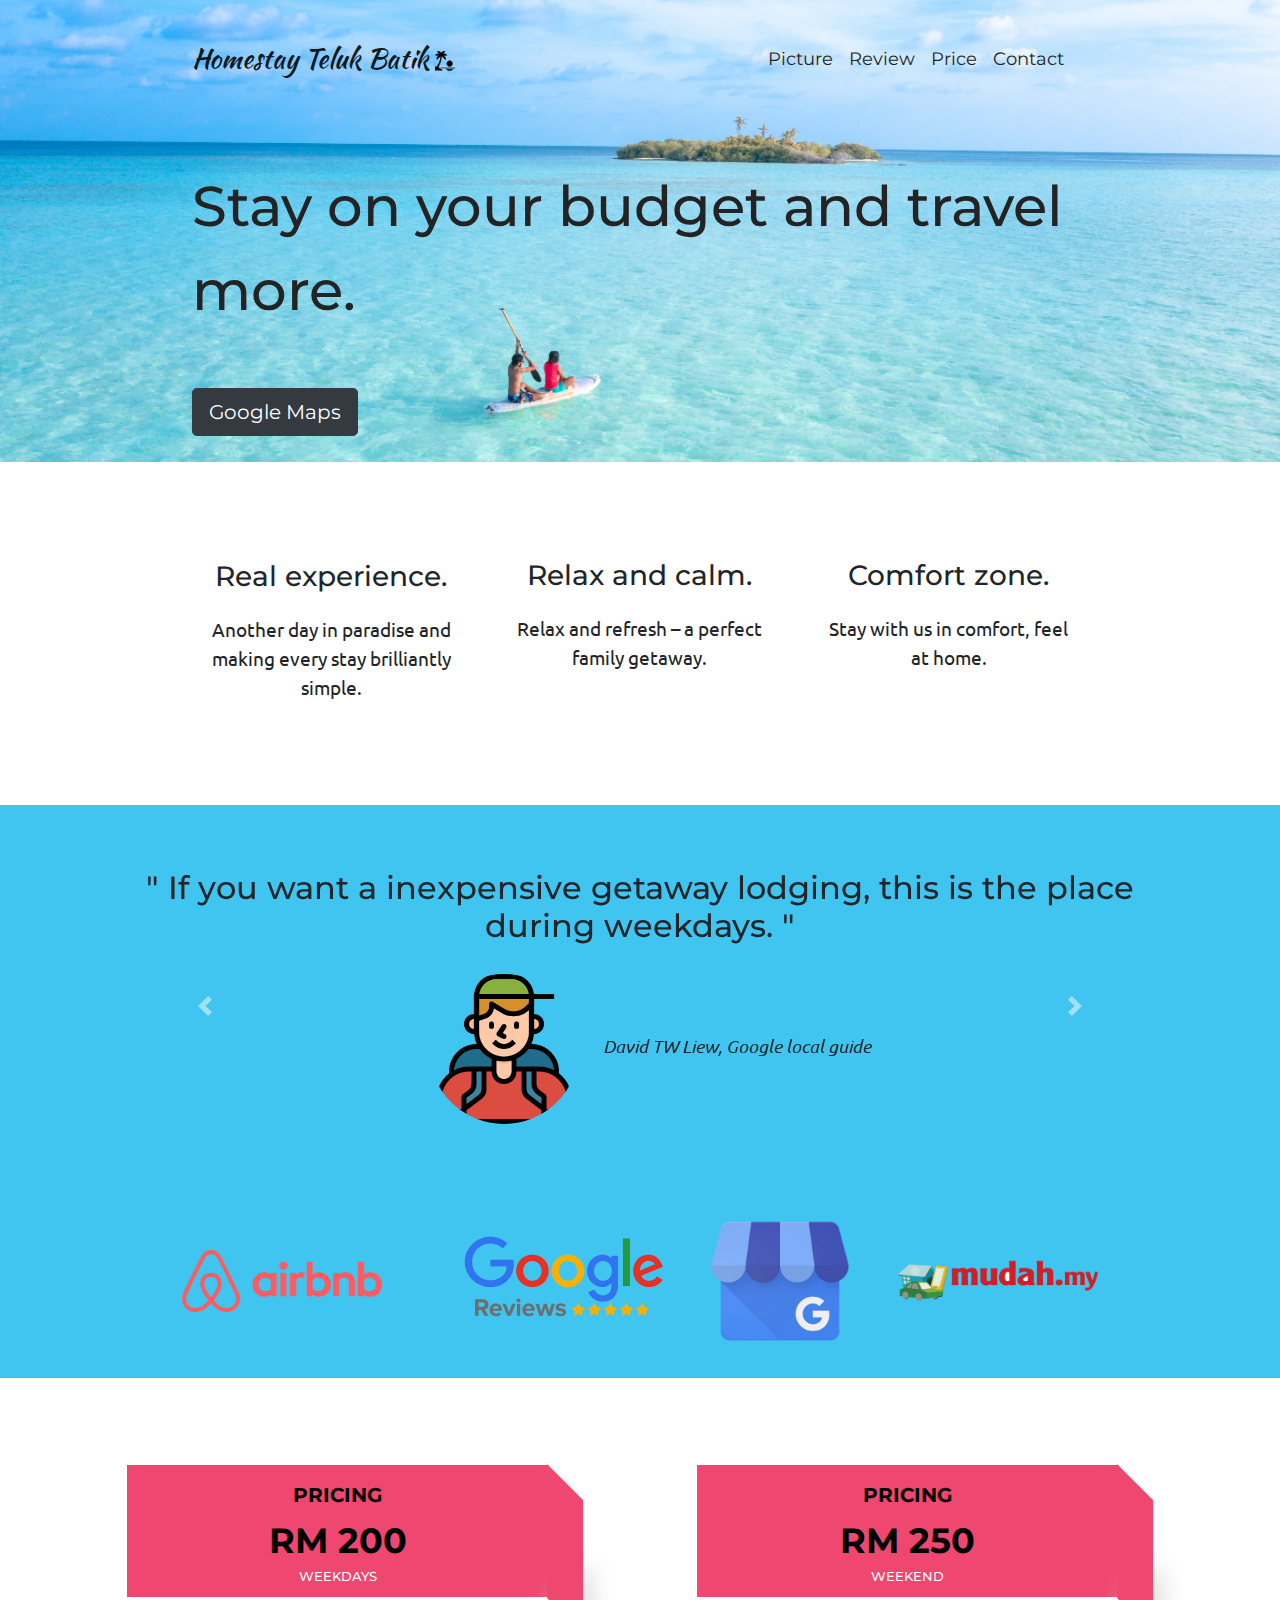
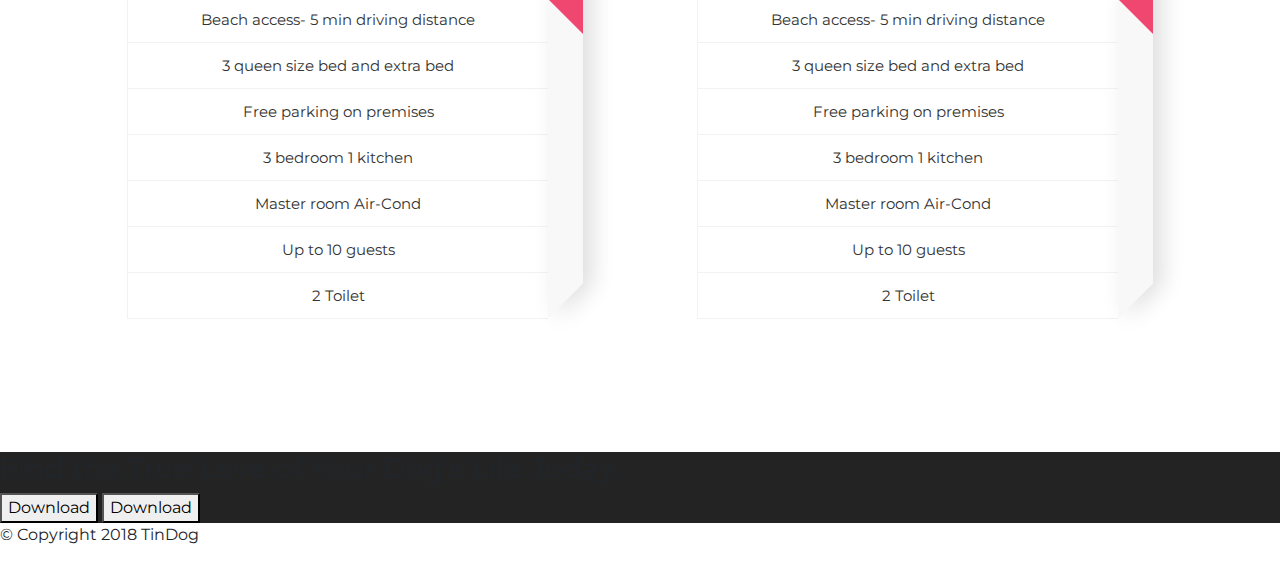
==== Homestay Teluk Batik - Bootstrap/index.html @ c28b7b5d "Update Homestay Teluk Batik" ====
<!DOCTYPE html>
<html>

<head>
  <title>Homestay Teluk Batik</title>
  <!--Bootstrap -->
  <link rel="stylesheet" href="https://stackpath.bootstrapcdn.com/bootstrap/4.3.1/css/bootstrap.min.css" integrity="sha384-ggOyR0iXCbMQv3Xipma34MD+dH/1fQ784/j6cY/iJTQUOhcWr7x9JvoRxT2MZw1T" crossorigin="anonymous">
  <link rel="preconnect" href="https://fonts.gstatic.com">
  <!-- Google font -->
  <link href="https://fonts.googleapis.com/css2?family=Montserrat:wght@800&family=Ubuntu&family=Oswald:wght@300&family=Kaushan+Script&display=swap" rel="stylesheet">
  <link rel="stylesheet" href="https://pro.fontawesome.com/releases/v5.10.0/css/all.css" integrity="sha384-AYmEC3Yw5cVb3ZcuHtOA93w35dYTsvhLPVnYs9eStHfGJvOvKxVfELGroGkvsg+p" crossorigin="anonymous"/>
  <!--JavaScript-->
  <script src="https://code.jquery.com/jquery-3.3.1.slim.min.js" integrity="sha384-q8i/X+965DzO0rT7abK41JStQIAqVgRVzpbzo5smXKp4YfRvH+8abtTE1Pi6jizo" crossorigin="anonymous"></script>
  <script src="https://cdnjs.cloudflare.com/ajax/libs/popper.js/1.14.7/umd/popper.min.js" integrity="sha384-UO2eT0CpHqdSJQ6hJty5KVphtPhzWj9WO1clHTMGa3JDZwrnQq4sF86dIHNDz0W1" crossorigin="anonymous"></script>
  <script src="https://stackpath.bootstrapcdn.com/bootstrap/4.3.1/js/bootstrap.min.js" integrity="sha384-JjSmVgyd0p3pXB1rRibZUAYoIIy6OrQ6VrjIEaFf/nJGzIxFDsf4x0xIM+B07jRM" crossorigin="anonymous"></script>
  <!--CSS File -->
  <link rel="stylesheet" href="css/styles.css">

</head>

<body>

  <section  id="title">
    <div class="container-fluid">
   
    <!-- Nav Bar -->
    <nav class="navbar navbar-expand-lg navbar-light nav-setting">
      <a class="navbar-brand" href="">Homestay Teluk Batik  <img src="images/sunset.png" alt="Homestay" style="width: 20px;"> </a>
      <button class="navbar-toggler" type="button" data-toggle="collapse" data-target="#navbarSupportedContent" aria-controls="navbarSupportedContent" aria-expanded="false" aria-label="Toggle navigation">
        <span class="navbar-toggler-icon"></span>
      </button>
        <div class="collapse navbar-collapse" id="navbarSupportedContent" style="color: #232323;"> 
        <ul class="navbar-nav ml-auto">
            <li class="nav-item">
                <a class="nav-link" href="https://www.google.com/">Picture</a>
            </li>
            <li class="nav-item">
              <a class="nav-link" href="#testimonials">Review</a>
          </li>
            <li class="nav-item">
                <a class="nav-link" href="#pricing">Price</a>
            </li>
            <li class="nav-item">
                <a class="nav-link" href="https://www.google.com/">Contact</a>
            </li>
        </ul>
      </div>
    </nav>


    <br>
    <br>
    <br>

    <!-- Title -->
    <div class="row">

    <div class="col-lg-12">
      <h1 id="heading">Stay on your budget and travel more. </h1>
      <br>
      <br>
      <button type="button" class="btn btn-dark btn-lg" data-toggle="modal" data-target="#modalRegular"><i class="fas fa-map-marker-alt"></i> Google Maps</button>
  
    </div>
    <!-- cancle tak jadi -->
    <!--<div class="col-lg-6"><img src="images/Homestay.jpg" alt="Homestay" style="width: 600px;"></div> -->
    </div>
    </div>
  </section>



  <!--Modal: Google Maps-->

  <div class="modal fade" id="modalRegular" tabindex="-1" role="dialog" aria-labelledby="myModalLabel"
  aria-hidden="true">
  <div class="modal-dialog modal-lg" role="document">
    <!--Content-->
    <div class="modal-content">
      <!--Body-->
      <div class="modal-body mb-0 p-0">
        <!--Google map-->
        <div id="map-container-google-16" class="z-depth-1-half map-container-9 map-responsive" style="height: 450px">
          <iframe src="https://www.google.com/maps/embed?pb=!1m18!1m12!1m3!1d15916.408157040882!2d100.61488026982215!3d4.20030060114169!2m3!1f0!2f0!3f0!3m2!1i1024!2i768!4f13.1!3m3!1m2!1s0x3034d32d24cb0901%3A0xeaca96732c4cfc41!2sHomestay%20Teluk%20Batik!5e0!3m2!1sen!2smy!4v1624212031745!5m2!1sen!2smy" width="600" height="450" frameborder="0" style="border:0" allowfullscreen></iframe>
        </div>

      </div>
      <!--Footer Google Maps-->
      <div class="modal-footer justify-content-center">
        <button type="button" class="btn btn-info btn-md">Save location <i class="fas fa-map-marker-alt ml-1"></i></button>
        <button type="button" class="btn btn-outline-info btn-md" data-dismiss="modal">Close <i class="fas fa-times ml-1"></i></button>
      </div>
    </div>
    <!--/.Content-->
  </div>
  </div>


  <!-- Features -->

  <section id="features">
    <br>
    <br>
    <div class="container-fluid ">

    <div class="row">
    <div class="col-lg-4">
    <i class="fas fa-home fa-7x icon"></i> 
    <br>
    <h3 style="text-align: center;">Real experience.</h3>
    <p class="features-mini-text">Another day in paradise and making every stay brilliantly simple.</p>
    </div>

    <div class="col-lg-4">
    <i class="fas fa-umbrella-beach fa-7x icon"></i>
    <h3 style="text-align: center; margin-top: 23px;">Relax and calm.</h3>
    <p class="features-mini-text">Relax and refresh – a perfect family getaway.</p>
    </div>

    <div class="col-lg-4">
    <i class="fas fa-bed fa-7x icon"></i>
    <h3 style="text-align: center; margin-top: 23px;">Comfort zone.</h3>
    <p class="features-mini-text">Stay with us in comfort, feel at home.</p>
    </div>
    </div>

    </div>
    <br>
    <br>
  </section>


  <!-- Testimonials -->

  <section id="testimonials">

      <div id="carousel-testimoni" class="carousel slide" data-ride="carousel"  data-interval="3500" data-pause="hover">
        <div class="carousel-inner">
          <div class="carousel-item active">
            <h2>" If you want a inexpensive getaway lodging, this is the place during weekdays. "</h2>
            <img class="testimonial-image" src="images/Reviewer1.png" alt="Reviewer1">
            <em class="em-testimoni">David TW Liew, Google local guide</em>
          </div>
          <div class="carousel-item">
            <h2 class="testimonial-text">" Nice terrace house, near mamak restaurant if you need something to eat and 7-Eleven also nearby. "</h2>
            <img class="testimonial-image" src="images/Reviewer2.png" alt="Reviewer2">
            <em class="em-testimoni">Zolkiply Ibrahim, Google local guide</em> 
          </div>
          <div class="carousel-item " style="margin-bottom: 38.5px;">
            <h2 class="testimonial-text">" Very comfortable and nice homestay. Very recommended. "</h2>
            <img class="testimonial-image" src="images/Reviewer3.png" alt="Reviewer3">
            <em class="em-testimoni">Hydrogen Uranium, Google local guide</em>
          </div>
        </div>
        <a class="carousel-control-prev" href="#carousel-testimoni" role="button" data-slide="prev">
          <span class="carousel-control-prev-icon" aria-hidden="true"></span>
          <span class="sr-only">Previous</span>
        </a>
        <a class="carousel-control-next" href="#carousel-testimoni" role="button" data-slide="next">
          <span class="carousel-control-next-icon" aria-hidden="true"></span>
          <span class="sr-only">Next</span>
        </a>
      </div>


  </section>


  <!-- Press -->

  <section id="press">
    <img class="press-image" src="images/airBnB.png" alt="air-bnb">
    <img class="press-image" src="images/google review.png" alt="google-review">
    <img src="images/google business.png" alt="google-bussines" style="width: 150px;">
    <img class="press-image" src="images/mudah.png" alt="mudah.com">
    <br>
    <br>
  </section>


  <!-- Pricing -->

  <section id="pricing" style="text-align: center;">

    <div class="container">
      <div class="row">
          <div class="col-lg-6 pricing-posi">
              <div class="pricingTable">
                  <div class="pricing_heading">
                      <h3 class="title">Pricing</h3>
                      <span class="value">
                          RM 200
                          <span class="month">weekdays</span>
                      </span>
                  </div>
                  <div class="content">
                      <ul>

                        <li>Beach access- 5 min driving distance</li>
                        <li>3 queen size bed and extra bed</li>
                        <li>Free parking on premises</li>
                        <li>3 bedroom 1 kitchen</li>
                        <li>Master room Air-Cond</li>
                        <li>Up to 10 guests</li>
                        <li>2 Toilet</li>
                      </ul>
                  </div>
              </div>
          </div>
  
          <div class="col-lg-6 pricing-posi">
              <div class="pricingTable">
                  <div class="pricing_heading">
                      <h3 class="title">Pricing</h3>
                      <span class="value">
                          RM 250
                          <span class="month">Weekend</span>
                      </span>
                  </div>
                  <div class="content">
                      <ul>
                        <li>Beach access- 5 min driving distance</li>
                        <li>3 queen size bed and extra bed</li>
                        <li>Free parking on premises</li>
                        <li>3 bedroom 1 kitchen</li>
                        <li>Master room Air-Cond</li>
                        <li>Up to 10 guests</li>
                        <li>2 Toilet</li>
                      </ul>
                  </div>
              </div>
          </div>
      </div>
  </div>

</section>

  <!-- Gallery -->
    <section id="gallery">
    <div class="container-fluid">
  <div class="row">
    <div class="col-lg-4 col-md-12 mb-4 mb-lg-0">
      <img src="https://mdbootstrap.com/img/Photos/Horizontal/Nature/4-col/img%20(73).jpg" class="w-100 shadow-1-strong rounded mb-4" alt=""/>

      <img src="https://mdbootstrap.com/img/Photos/Vertical/mountain1.jpg" class="w-100 shadow-1-strong rounded mb-4" alt=""/></div>

    <div class="col-lg-4 mb-4 mb-lg-0">
      <img src="https://mdbootstrap.com/img/Photos/Vertical/mountain2.jpg" class="w-100 shadow-1-strong rounded mb-4" alt=""/>

      <img src="https://mdbootstrap.com/img/Photos/Horizontal/Nature/4-col/img%20(73).jpg" class="w-100 shadow-1-strong rounded mb-4"alt=""/>
    </div>

    <div class="col-lg-4 mb-4 mb-lg-0">
      <img src="https://mdbootstrap.com/img/Photos/Horizontal/Nature/4-col/img%20(18).jpg" class="w-100 shadow-1-strong rounded mb-4"alt=""/>

      <img src="https://mdbootstrap.com/img/Photos/Vertical/mountain3.jpg" class="w-100 shadow-1-strong rounded mb-4"alt=""/>
    </div>
  </div>

    </div>
  </section>

  <!-- Call to Action -->

  <section id="cta" style="background-color: #232323;">

    <h3>Find the True Love of Your Dog's Life Today.</h3>
    <button type="button">Download</button>
    <button type="button">Download</button>

  </section>


  <!-- Footer -->

  <footer id="footer">

    <p>© Copyright 2018 TinDog</p>

  </footer>

</body>

</html>
---- Homestay Teluk Batik - Bootstrap/css/styles.css ----
#title{
    /*background-color:#232323 ;*/
    background-image: url('../images/beach4.jpg');
   
    /* Full height */
    height: 100%;

    /* Center and scale the image nicely */
     background-position: center;
     background-repeat: no-repeat;
     background-size: cover;
}

html {
  scroll-behavior:smooth;
}

body{
    font-family: 'Montserrat', sans-serif;
}

#heading{
    color: #232323;
    font-family: 'Montserrat', sans-serif;
    font-size: 3.5rem;
    line-height: 1.5;
}
.container-fluid{
    padding: 2% 15%;
}

.map-responsive{
    overflow:hidden;
    padding-bottom:56.25%;
    position:relative;
    height:0;
}

.map-responsive iframe{
    left:0;
    top:0;
    height:100%;
    width:100%;
    position:absolute;
}

.navbar-brand{
    font-family: 'Kaushan Script', cursive;
    font-size: 1.7rem;
}

.nav-link {
    color: #232323 !important;
    font-size: 1.1rem !important;
}

.nav-link:hover{
    color: rgb(105, 104, 104) !important;
}

.nav-setting{
    padding-left: 0%;
}

.icon {
 color: #51b2d3;
 display: flex;
 justify-content: center;

}

.icon:hover{
    color: #2a3133;
}

.features-mini-text{
    text-align: center; 
    padding: 5%; 
    font-family: 'Ubuntu';
    font-size: 1.2rem;
}

/* testimonial*/

#testimonials{
    padding: 5% 10%;
    text-align: center;
    background-color: #3FC5F0;

}

.testimonial-image{
    width: 150px;
    border-radius: 100%;
    margin: 20px;
}

#press{
    text-align: center;
    background-color: #3FC5F0;
}
.press-image{
    width: 200px;
    margin: 0.5% 3%;
}

.em-testimoni{
    font-family: 'Ubuntu', cursive;
    font-size: 1.1rem;
}

/*Pricing */
.header {
    background:#00C9FF;
  }
  .bi {
    color:#00C9FF;
  }

  .price {
    color:#232323;
    font-size: 90px;
    font-weight: 300;
    padding-top:-80% !important;
  }

  /* The flip card container - set the width and height to whatever you want. We have added the border property to demonstrate that the flip itself goes out of the box on hover (remove perspective if you don't want the 3D effect */
  .flip-card {
    background-color: transparent;
    width: 100%;
    height: 100%;
    border: 1px solid #000000;
    perspective: 1000px; /* Remove this if you don't want the 3D effect */
  }

  /* This container is needed to position the front and back side */
  .flip-card-inner {
    position: relative;
    width: 100%;
    height: 100%;
    text-align: center;
    transition: transform 0.8s;
    transform-style: preserve-3d;
  }

  /* Do an horizontal flip when you move the mouse over the flip box container */
  .flip-card:hover .flip-card-inner {
    transform: rotateY(180deg);
  }

  /* Position the front and back side */
  .flip-card-front, .flip-card-back {
    position: absolute;
    width: 100%;
    height: 100%;
    -webkit-backface-visibility: hidden; /* Safari */
    backface-visibility: hidden;
  }

  /* Style the front side (fallback if image is missing) */
  .flip-card-front {
    background-color: #00C9FF;
    color: white;
    height: auto;
    padding:50px 0px;
  }

  /* Style the back side */
  .flip-card-back {
    background-color: white;
    color: black;
    transform: rotateY(180deg);
    padding:50px 0px;
  }

  .row-spec{
   width: auto;
   height: auto;
  }

/*Pricing Testing */

.pricingTable{
  margin-top:30px;
  text-align: center;
  position: relative;
}
.pricingTable .pricing_heading:after{
  content: "";
  width: 36px;
  height: 29.5%;
  background:#EF476F;
  position: absolute;
  top: -1px;
  right: 0;
  z-index: 2;
  transform: skewY(45deg) translateY(18px);
  transition: all 0.4s ease 0s;
}
.pricingTable .title{
  font-size: 20px;
  font-weight: 700;
  line-height: 30px;
  color: #000;
  text-transform: uppercase;
  background: #EF476F;
  padding: 15px 0 0;
  margin: 0 35px 0 0;
  transition: all 0.4s ease 0s;
}
.pricingTable .value{
  display: block;
  font-size: 35px;
  font-weight: 700;
  color: #000;
  background: #EF476F;
  padding: 5px 0 10px;
  margin: 0 35px 0 0;
  transition: all 0.4s ease 0s;
}
.pricingTable:hover .title,
.pricingTable:hover .value{
  color: #fff;
}
.pricingTable .month{
  display: block;
  font-size: 13px;
  font-weight: 500;
  color: #fff;
  text-transform: uppercase;
}
.pricingTable .content{
  border-left: 1px solid #f2f2f2;
  position: relative;
}
.pricingTable .content:after{
  content: "";
  width: 35px;
  height: 100%;
  background: #f8f8f8;
  box-shadow: 9px 9px 20px #ddd;
  position: absolute;
  top: 0;
  right: 0;
  z-index: 1;
  transform: skewY(-45deg) translateY(-18px);
  transition: all 0.4s ease 0s;
}
.pricingTable .content ul{
  padding: 0;
  margin: 0 35px 0 0;
  list-style: none;
  background: #fff;
}
.pricingTable .content ul li{
  display: block;
  font-size: 15px;
  color: #333;
  line-height: 23px;
  padding: 11px 0;
  border-bottom: 1px solid #f2f2f2;
}
.pricingTable .link{
  background: #fff;
  padding: 20px 0;
  margin-right: 35px;
  border-bottom: 1px solid #f2f2f2;
}
.pricingTable .link a{
  display: inline-block;
  padding: 9px 20px;
  font-weight: 700;
  color: #D54062;
  text-transform: uppercase;
  border: 1px solid #D54062;
  background: #fff;
  transition: all 0.4s ease 0s;
}
.pricingTable:hover .link a{
  color: #fff;
  background: #06D6A0;
  border: 1px solid #06D6A0;
}
.pricingTable:hover .pricing_heading:after,
.pricingTable:hover .title,
.pricingTable:hover .value{
  background:#06D6A0;
}
@media only screen and (max-width: 990px){
  .pricingTable{
      margin-bottom: 35px;
  }
}

.pricing-posi{
  padding:5%;
}
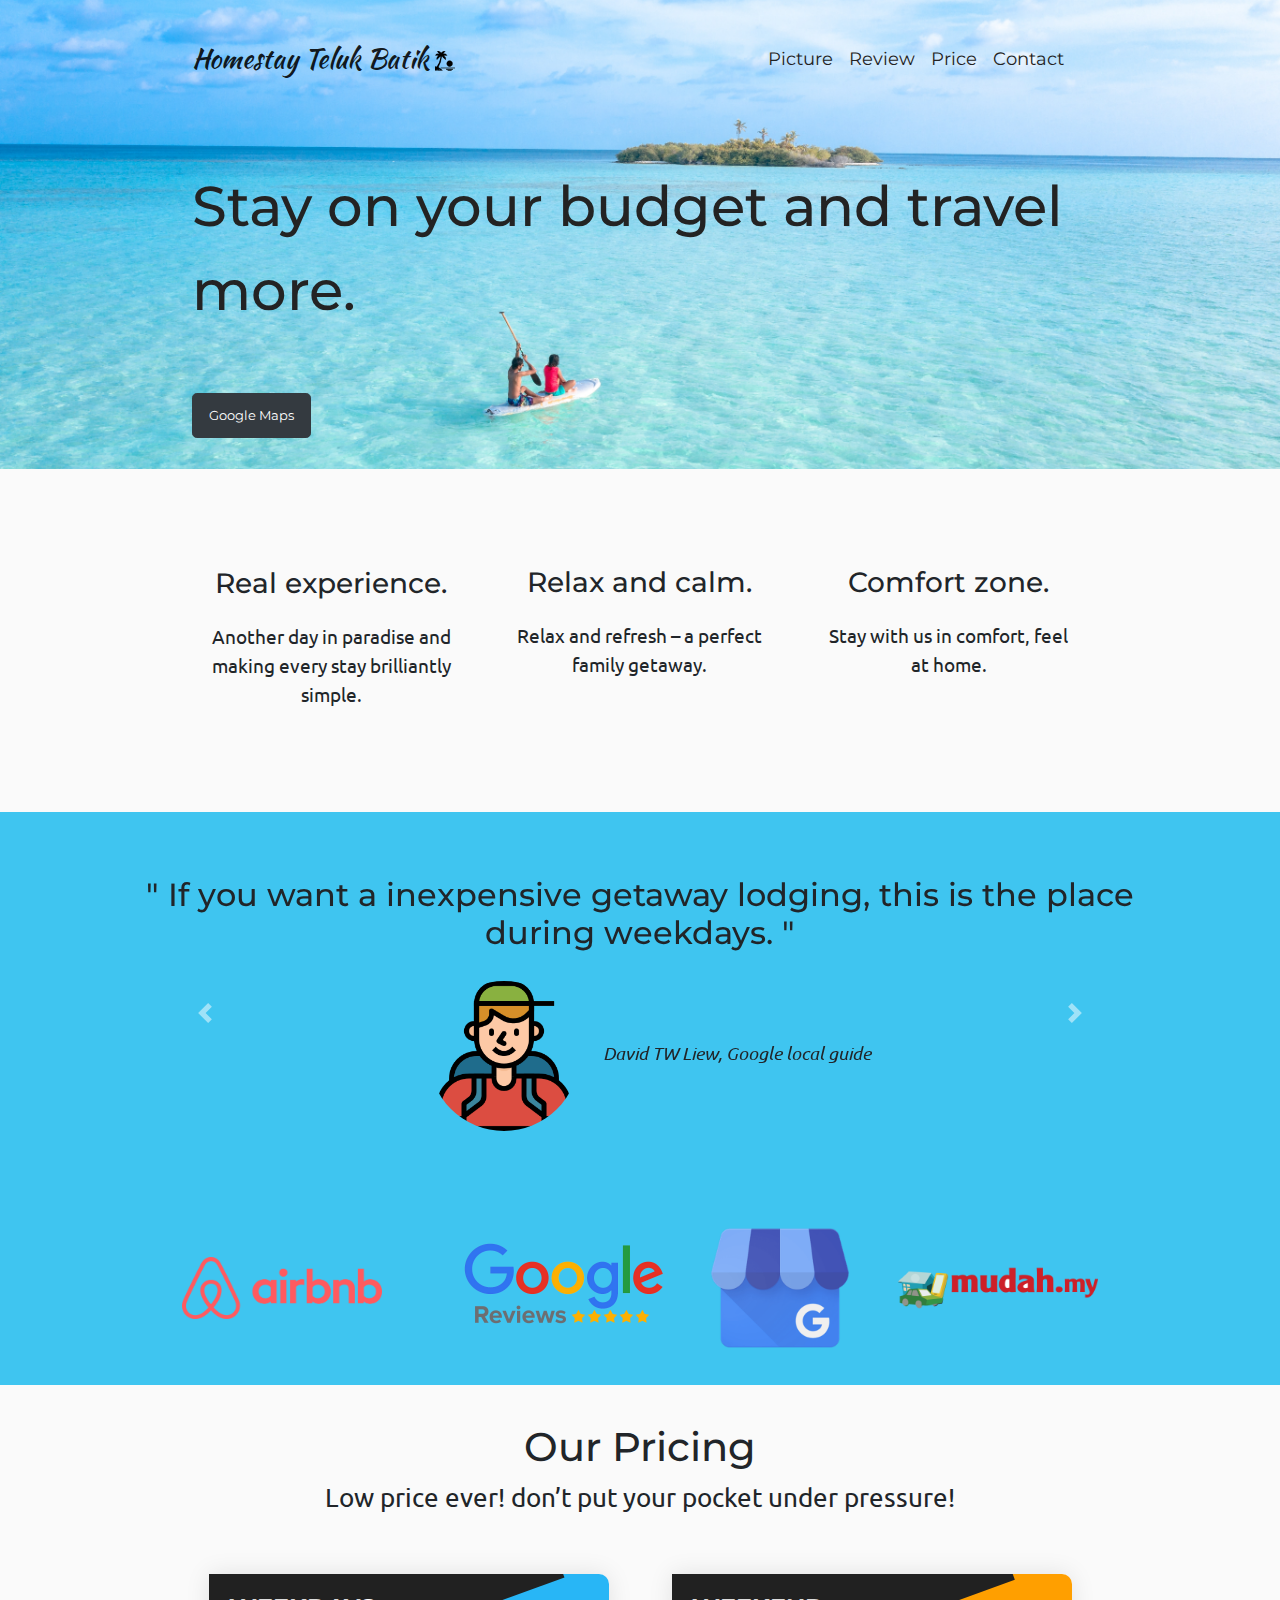
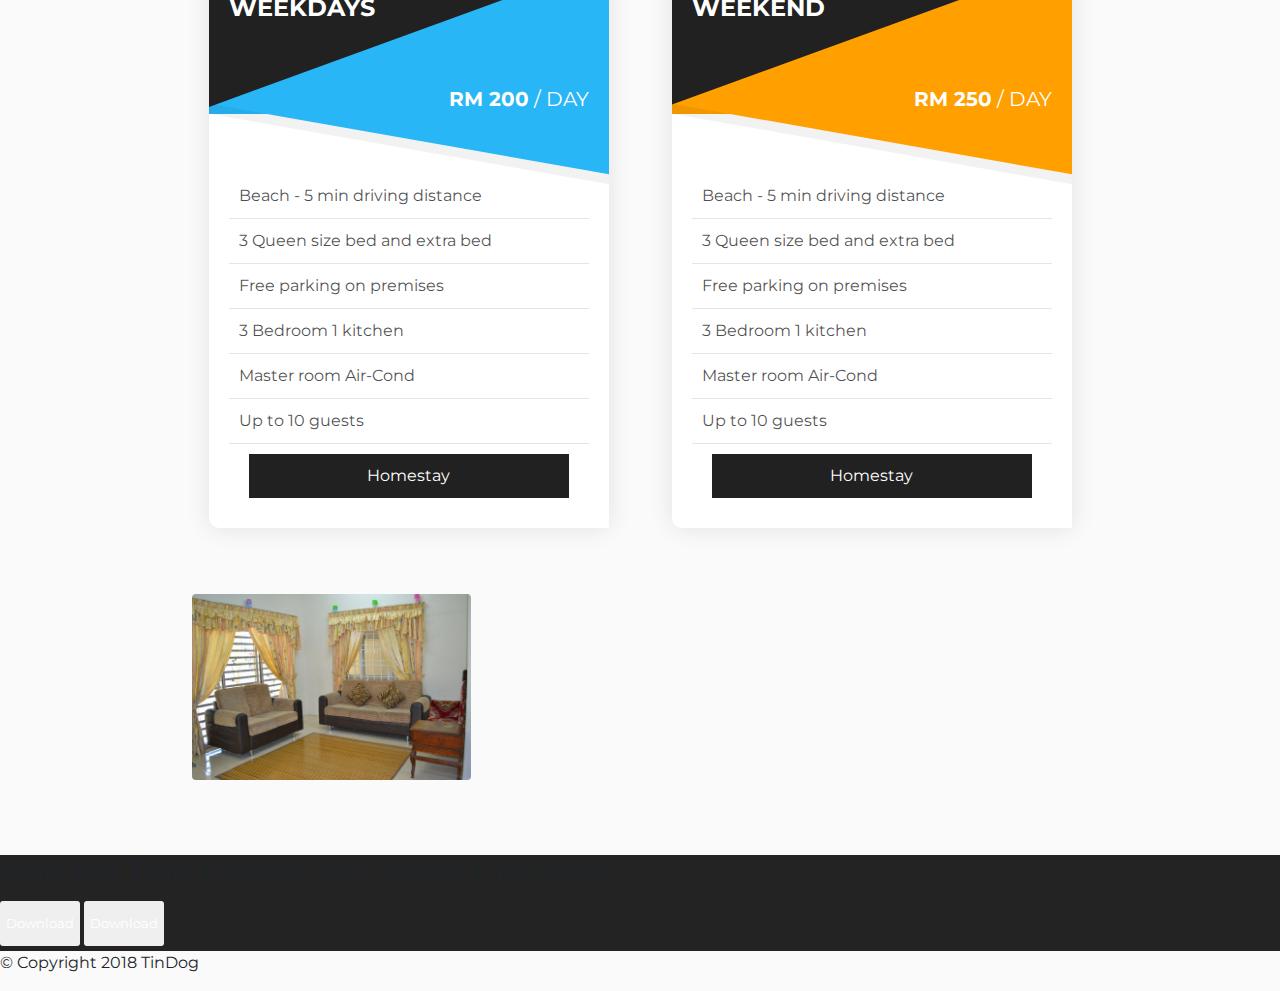
==== commit 42685125: "remove old pricing" ====
--- a/Homestay Teluk Batik - Bootstrap/index.html
+++ b/Homestay Teluk Batik - Bootstrap/index.html
@@ -180,57 +180,47 @@
 
   <!-- Pricing -->
 
-  <section id="pricing" style="text-align: center;">
-
-    <div class="container">
-      <div class="row">
-          <div class="col-lg-6 pricing-posi">
-              <div class="pricingTable">
-                  <div class="pricing_heading">
-                      <h3 class="title">Pricing</h3>
-                      <span class="value">
-                          RM 200
-                          <span class="month">weekdays</span>
-                      </span>
-                  </div>
-                  <div class="content">
-                      <ul>
-
-                        <li>Beach access- 5 min driving distance</li>
-                        <li>3 queen size bed and extra bed</li>
-                        <li>Free parking on premises</li>
-                        <li>3 bedroom 1 kitchen</li>
-                        <li>Master room Air-Cond</li>
-                        <li>Up to 10 guests</li>
-                        <li>2 Toilet</li>
-                      </ul>
-                  </div>
+
+<section id="pricingTesting">
+  <h1 style="margin-top: 3%; text-align: center;">Our Pricing</h1>
+   <p style="font-size: 1.6rem; text-align: center; font-family: 'Ubuntu';">Low price ever! don’t put your pocket under pressure!</p>
+  <div class="container-fluid">
+    <div class="row">
+      <div class="col-lg-6">
+          <div class="pricing-table-3 basic">
+              <div class="pricing-table-header">
+                  <h4><strong>WEEKDAYS</strong></h4>
               </div>
-          </div>
-  
-          <div class="col-lg-6 pricing-posi">
-              <div class="pricingTable">
-                  <div class="pricing_heading">
-                      <h3 class="title">Pricing</h3>
-                      <span class="value">
-                          RM 250
-                          <span class="month">Weekend</span>
-                      </span>
-                  </div>
-                  <div class="content">
-                      <ul>
-                        <li>Beach access- 5 min driving distance</li>
-                        <li>3 queen size bed and extra bed</li>
-                        <li>Free parking on premises</li>
-                        <li>3 bedroom 1 kitchen</li>
-                        <li>Master room Air-Cond</li>
-                        <li>Up to 10 guests</li>
-                        <li>2 Toilet</li>
-                      </ul>
-                  </div>
+              <div class="price"><strong>RM 200</strong> / DAY</div>
+              <div class="pricing-body">
+                  <ul class="pricing-table-ul">
+                    <li style="font-size: 1rem;"><i class="fas fa-umbrella-beach"></i>  Beach - 5 min driving distance</li>
+                    <li style="font-size: 1rem;"><i class="fas fa-bed"></i>  3 Queen size bed and extra bed</li>
+                    <li style="font-size: 1rem;"><i class="fas fa-parking"></i> Free parking on premises</li>
+                    <li style="font-size: 1rem;"><i class="fas fa-restroom"></i> 3 Bedroom 1 kitchen</li>
+                    <li style="font-size: 1rem;"><i class="fas fa-fan"></i> Master room Air-Cond</li>
+                    <li style="font-size: 1rem;"><i class="fas fa-user-friends"></i> Up to 10 guests</li>
+                  </ul><a href="#" class="view-more">Homestay</a></div>
+          </div>
+      </div>
+      <div class="col-lg-6">
+          <div class="pricing-table-3 premium">
+              <div class="pricing-table-header">
+                  <h4><strong>WEEKEND</strong></h4>
               </div>
-          </div>
-      </div>
+              <div class="price"><strong>RM 250</strong> / DAY</div>
+              <div class="pricing-body">
+                  <ul class="pricing-table-ul">
+                    <li style="font-size: 1rem;"><i class="fas fa-umbrella-beach"></i>  Beach - 5 min driving distance</li>
+                    <li style="font-size: 1rem;"><i class="fas fa-bed"></i>  3 Queen size bed and extra bed</li>
+                    <li style="font-size: 1rem;"><i class="fas fa-parking"></i> Free parking on premises</li>
+                    <li style="font-size: 1rem;"><i class="fas fa-restroom"></i> 3 Bedroom 1 kitchen</li>
+                    <li style="font-size: 1rem;"><i class="fas fa-fan"></i> Master room Air-Cond</li>
+                    <li style="font-size: 1rem;"><i class="fas fa-user-friends"></i> Up to 10 guests</li>
+                  </ul><a href="#" class="view-more">Homestay</a></div>
+          </div>
+      </div>
+
   </div>
 
 </section>
@@ -240,7 +230,7 @@
     <div class="container-fluid">
   <div class="row">
     <div class="col-lg-4 col-md-12 mb-4 mb-lg-0">
-      <img src="https://mdbootstrap.com/img/Photos/Horizontal/Nature/4-col/img%20(73).jpg" class="w-100 shadow-1-strong rounded mb-4" alt=""/>
+      <img src="images/Homestay Hall.jpg" class="w-100 shadow-1-strong rounded mb-4" alt=""/>
 
       <img src="https://mdbootstrap.com/img/Photos/Vertical/mountain1.jpg" class="w-100 shadow-1-strong rounded mb-4" alt=""/></div>
 
--- a/Homestay Teluk Batik - Bootstrap/css/styles.css
+++ b/Homestay Teluk Batik - Bootstrap/css/styles.css
@@ -16,6 +16,7 @@
 }
 
 body{
+    background-color:#FAFAFA;
     font-family: 'Montserrat', sans-serif;
 }
 
@@ -109,190 +110,208 @@
     font-size: 1.1rem;
 }
 
-/*Pricing */
-.header {
-    background:#00C9FF;
-  }
-  .bi {
-    color:#00C9FF;
-  }
-
-  .price {
-    color:#232323;
-    font-size: 90px;
-    font-weight: 300;
-    padding-top:-80% !important;
-  }
-
-  /* The flip card container - set the width and height to whatever you want. We have added the border property to demonstrate that the flip itself goes out of the box on hover (remove perspective if you don't want the 3D effect */
-  .flip-card {
-    background-color: transparent;
+ 
+/* Pricing testing */
+
+label{
+  font-weight:500;
+}
+.form-group{
+  margin-bottom:5px;
+}
+
+
+input,textarea,select,button{ 
+    margin: 5px 0px ;
+    font-size:13px !important; 
+    border-radius:0px;
+}
+input[type=text],input[type=password],textarea,input[type=email],select,textarea{ 
+    width: 100%; 
+    border:1px solid #DADADA; 
+    padding: 5px 10px;  
+    height:45px;  
+}
+input[type=submit],input[type=button],input[type=reset],button{
+    border:none; 
+    font-size: 11px;  
+  border-radius:3px;
+  height:45px;
+  color:#FFF;
+}
+
+.btn:hover,.btn:focus{  
+    cursor:pointer; 
+    color:#FFF;
+}
+input[type=radio]{
+    margin:0px;
+    padding:0px; 
+    height:auto;
+}
+.form-control{ 
+    box-shadow:none !important;  
+  border-radius:0px;
+}
+.form-control:focus{
+    border:1px solid #CCC;
+}
+.btn:focus{
+  box-shadow:none !important;
+}
+
+textarea{ 
     width: 100%;
-    height: 100%;
-    border: 1px solid #000000;
-    perspective: 1000px; /* Remove this if you don't want the 3D effect */
-  }
-
-  /* This container is needed to position the front and back side */
-  .flip-card-inner {
+}
+input[type=reset]{ 
+    margin-left: 10px;
+}
+textarea{
+  min-height:100px;
+}
+a{ 
+    color: inherit;
+}
+a:hover,a:focus{ 
+    text-decoration: none !important; 
+    color: inherit !important;
+}
+ul{
+    margin: 0px; 
+    padding: 0px; 
+    list-style: none;
+}
+.relative{ 
     position: relative;
-    width: 100%;
-    height: 100%;
-    text-align: center;
-    transition: transform 0.8s;
-    transform-style: preserve-3d;
-  }
-
-  /* Do an horizontal flip when you move the mouse over the flip box container */
-  .flip-card:hover .flip-card-inner {
-    transform: rotateY(180deg);
-  }
-
-  /* Position the front and back side */
-  .flip-card-front, .flip-card-back {
+}
+.absolute{ 
     position: absolute;
-    width: 100%;
-    height: 100%;
-    -webkit-backface-visibility: hidden; /* Safari */
-    backface-visibility: hidden;
-  }
-
-  /* Style the front side (fallback if image is missing) */
-  .flip-card-front {
-    background-color: #00C9FF;
-    color: white;
-    height: auto;
-    padding:50px 0px;
-  }
-
-  /* Style the back side */
-  .flip-card-back {
-    background-color: white;
-    color: black;
-    transform: rotateY(180deg);
-    padding:50px 0px;
-  }
-
-  .row-spec{
-   width: auto;
-   height: auto;
-  }
-
-/*Pricing Testing */
-
-.pricingTable{
-  margin-top:30px;
-  text-align: center;
-  position: relative;
-}
-.pricingTable .pricing_heading:after{
-  content: "";
-  width: 36px;
-  height: 29.5%;
-  background:#EF476F;
-  position: absolute;
-  top: -1px;
-  right: 0;
-  z-index: 2;
-  transform: skewY(45deg) translateY(18px);
-  transition: all 0.4s ease 0s;
-}
-.pricingTable .title{
-  font-size: 20px;
-  font-weight: 700;
-  line-height: 30px;
-  color: #000;
-  text-transform: uppercase;
-  background: #EF476F;
-  padding: 15px 0 0;
-  margin: 0 35px 0 0;
-  transition: all 0.4s ease 0s;
-}
-.pricingTable .value{
-  display: block;
-  font-size: 35px;
-  font-weight: 700;
-  color: #000;
-  background: #EF476F;
-  padding: 5px 0 10px;
-  margin: 0 35px 0 0;
-  transition: all 0.4s ease 0s;
-}
-.pricingTable:hover .title,
-.pricingTable:hover .value{
-  color: #fff;
-}
-.pricingTable .month{
-  display: block;
-  font-size: 13px;
-  font-weight: 500;
-  color: #fff;
-  text-transform: uppercase;
-}
-.pricingTable .content{
-  border-left: 1px solid #f2f2f2;
-  position: relative;
-}
-.pricingTable .content:after{
-  content: "";
-  width: 35px;
-  height: 100%;
-  background: #f8f8f8;
-  box-shadow: 9px 9px 20px #ddd;
-  position: absolute;
-  top: 0;
-  right: 0;
-  z-index: 1;
-  transform: skewY(-45deg) translateY(-18px);
-  transition: all 0.4s ease 0s;
-}
-.pricingTable .content ul{
-  padding: 0;
-  margin: 0 35px 0 0;
-  list-style: none;
-  background: #fff;
-}
-.pricingTable .content ul li{
-  display: block;
-  font-size: 15px;
-  color: #333;
-  line-height: 23px;
-  padding: 11px 0;
-  border-bottom: 1px solid #f2f2f2;
-}
-.pricingTable .link{
-  background: #fff;
-  padding: 20px 0;
-  margin-right: 35px;
-  border-bottom: 1px solid #f2f2f2;
-}
-.pricingTable .link a{
-  display: inline-block;
-  padding: 9px 20px;
-  font-weight: 700;
-  color: #D54062;
-  text-transform: uppercase;
-  border: 1px solid #D54062;
-  background: #fff;
-  transition: all 0.4s ease 0s;
-}
-.pricingTable:hover .link a{
-  color: #fff;
-  background: #06D6A0;
-  border: 1px solid #06D6A0;
-}
-.pricingTable:hover .pricing_heading:after,
-.pricingTable:hover .title,
-.pricingTable:hover .value{
-  background:#06D6A0;
-}
-@media only screen and (max-width: 990px){
-  .pricingTable{
-      margin-bottom: 35px;
-  }
-}
-
-.pricing-posi{
-  padding:5%;
-}
- +}
+.fixed{ 
+    position: fixed;
+}
+
+.pricing-table-container{
+  padding:50px 0px;
+}
+.description{
+  padding:15px 0px;
+}
+.description a{
+  padding:10px;
+  font-size:13px;
+  display:block;
+  font-weight:bold;
+  border-bottom:1px solid #DDD;
+}
+.description a.active{
+  background-color:#FFF;
+  padding-left:25px;
+}
+/* DEMO 01 */
+.pricing-table-3{
+  background-color:#FFF;
+  margin:15px auto;
+  box-shadow:0px 0px 25px rgba(0,0,0,0.1);
+  max-width:400px;
+  border-radius:0px 10px 0px 10px;
+  overflow:hidden;
+  position:relative;
+  min-height:250px;
+  transition:all ease-in-out 0.25s;
+}
+.pricing-table-3:hover{
+  transform:scale(1.1,1.1);
+  cursor:pointer;
+}
+
+.pricing-table-3.basic .price{
+  background-color:#28b6f6;
+  color:#FFF;
+}
+.pricing-table-3.premium .price{
+  background-color:#ff9f00;
+  color:#FFF;
+}
+.pricing-table-3.business .price{
+  background-color:#c3185c;
+  color:#FFF;
+}
+
+.pricing-table-3 .pricing-table-header{
+  background-color:#212121;
+  color:#FFF;
+  padding:20px 0px 0px 20px;
+  position:absolute;
+  z-index:5;
+}
+.pricing-table-3 .pricing-table-header p{
+  font-size:12px;
+  opacity:0.7;
+}
+.pricing-table-3 .pricing-table-header::before{
+  content:"";
+  position:absolute;
+  left:-50px;
+  right:-180px;
+  height:125px;
+  top:-50px;
+  background-color:#212121;
+  z-index:-1;
+  transform:rotate(-20deg)
+}
+
+.pricing-table-3 .price{
+  position:absolute;
+  top:0px;
+  text-align:right;
+  padding:110px 20px 0px 0px;
+  right:0px;
+  left:0px;
+  font-size:20px;
+  z-index:4;
+}
+.pricing-table-3 .price::before{
+  content:"";
+  position:absolute;
+  left:0px;
+  right:0px;
+  height:100px;
+  bottom:-25px;
+  background-color:inherit;
+  transform:skewY(10deg);
+  z-index:-1;
+  box-shadow:0px 5px 0px 5px rgba(0,0,0,0.05);
+}
+
+
+.pricing-table-3 .pricing-body{
+  padding:20px;
+  padding-top:200px;  
+}
+.pricing-table-3 .pricing-table-ul li{
+  color:rgba(0,0,0,0.7);
+  font-size:13px;
+  padding:10px;
+  border-bottom:1px solid rgba(0,0,0,0.1);
+}
+.pricing-table-3 .pricing-table-ul .fa{
+  margin-right:10px;
+}
+.pricing-table-3.basic .pricing-table-ul .fa{
+  color:#28b6f6;
+}
+.pricing-table-3.premium .pricing-table-ul .fa{
+  color:#ff9f00;
+}
+.pricing-table-3.business .pricing-table-ul .fa{
+  color:#c3185c;
+}
+.pricing-table-3 .view-more{
+  margin:10px 20px;
+  display:block;
+  text-align:center;
+  background-color:#212121;
+  padding:10px 0px;
+  color:#FFF;
+}
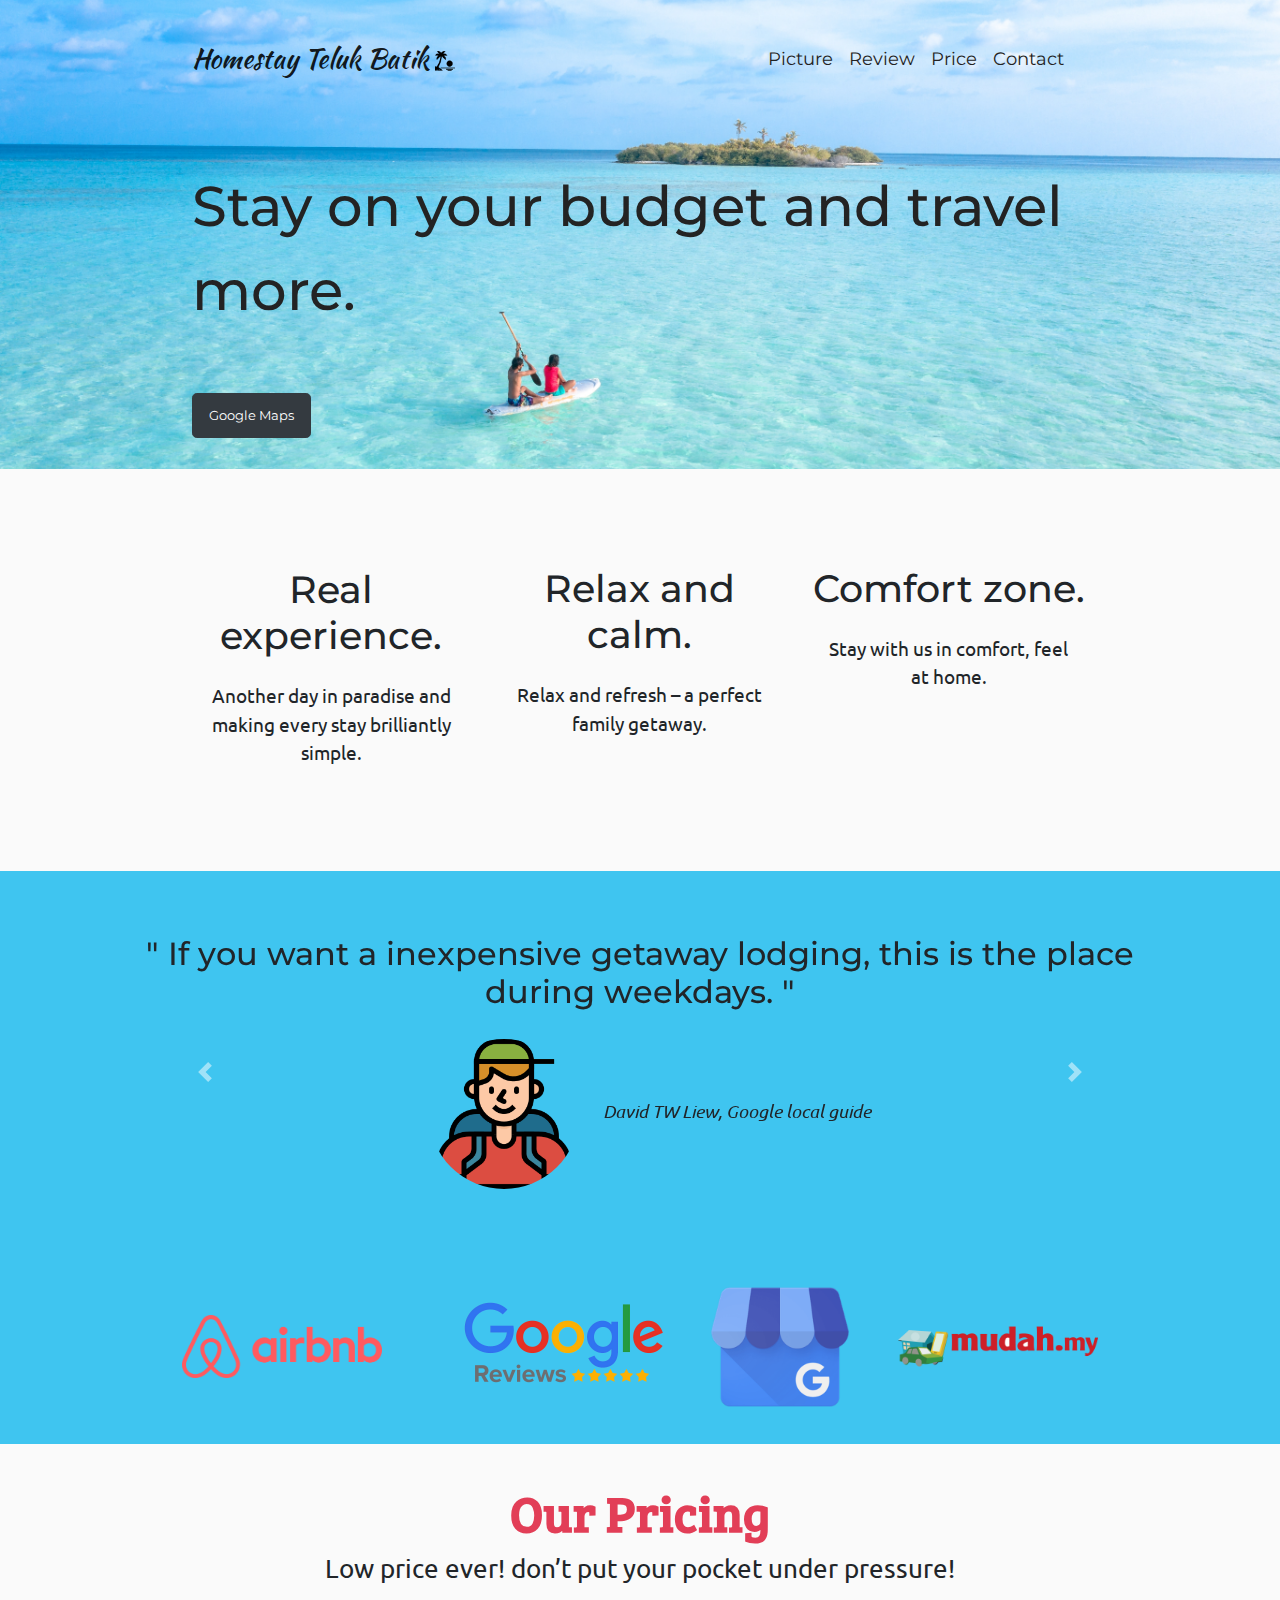
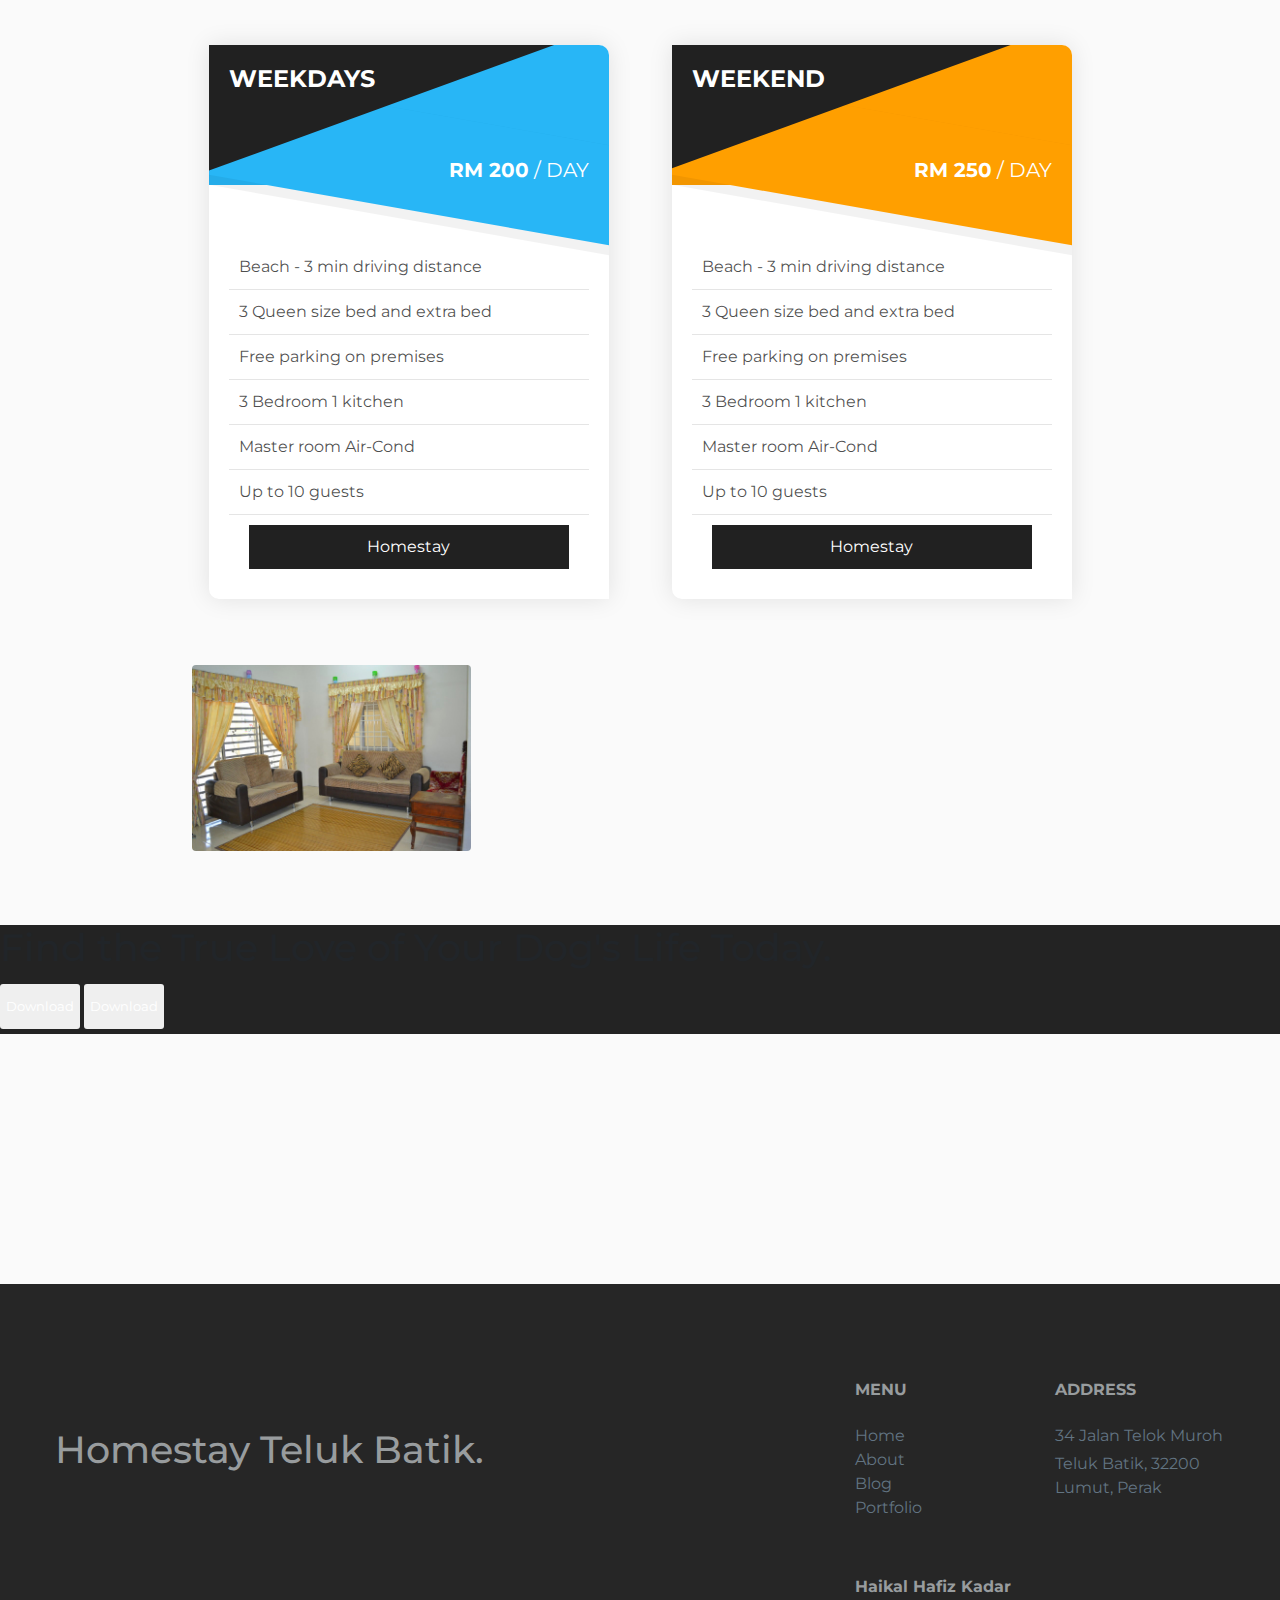
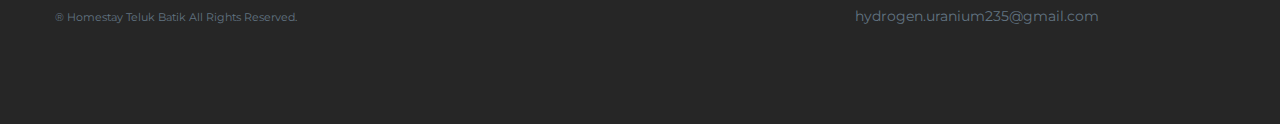
==== commit 4dd51fa0: "englarge picture and add footer" ====
--- a/Homestay Teluk Batik - Bootstrap/index.html
+++ b/Homestay Teluk Batik - Bootstrap/index.html
@@ -7,7 +7,7 @@
   <link rel="stylesheet" href="https://stackpath.bootstrapcdn.com/bootstrap/4.3.1/css/bootstrap.min.css" integrity="sha384-ggOyR0iXCbMQv3Xipma34MD+dH/1fQ784/j6cY/iJTQUOhcWr7x9JvoRxT2MZw1T" crossorigin="anonymous">
   <link rel="preconnect" href="https://fonts.gstatic.com">
   <!-- Google font -->
-  <link href="https://fonts.googleapis.com/css2?family=Montserrat:wght@800&family=Ubuntu&family=Oswald:wght@300&family=Kaushan+Script&display=swap" rel="stylesheet">
+  <link href="https://fonts.googleapis.com/css2?family=Montserrat:wght@800&family=Ubuntu&family=Bree+Serif&family=Oswald:wght@300&family=Kaushan+Script&display=swap" rel="stylesheet">
   <link rel="stylesheet" href="https://pro.fontawesome.com/releases/v5.10.0/css/all.css" integrity="sha384-AYmEC3Yw5cVb3ZcuHtOA93w35dYTsvhLPVnYs9eStHfGJvOvKxVfELGroGkvsg+p" crossorigin="anonymous"/>
   <!--JavaScript-->
   <script src="https://code.jquery.com/jquery-3.3.1.slim.min.js" integrity="sha384-q8i/X+965DzO0rT7abK41JStQIAqVgRVzpbzo5smXKp4YfRvH+8abtTE1Pi6jizo" crossorigin="anonymous"></script>
@@ -15,6 +15,8 @@
   <script src="https://stackpath.bootstrapcdn.com/bootstrap/4.3.1/js/bootstrap.min.js" integrity="sha384-JjSmVgyd0p3pXB1rRibZUAYoIIy6OrQ6VrjIEaFf/nJGzIxFDsf4x0xIM+B07jRM" crossorigin="anonymous"></script>
   <!--CSS File -->
   <link rel="stylesheet" href="css/styles.css">
+  <!--ICO-->
+  <link rel="icon" href="images/beach.ico" type="image/x-icon"> 
 
 </head>
 
@@ -182,7 +184,7 @@
 
 
 <section id="pricingTesting">
-  <h1 style="margin-top: 3%; text-align: center;">Our Pricing</h1>
+  <h1 class="our-price">Our Pricing</h1>
    <p style="font-size: 1.6rem; text-align: center; font-family: 'Ubuntu';">Low price ever! don’t put your pocket under pressure!</p>
   <div class="container-fluid">
     <div class="row">
@@ -194,7 +196,7 @@
               <div class="price"><strong>RM 200</strong> / DAY</div>
               <div class="pricing-body">
                   <ul class="pricing-table-ul">
-                    <li style="font-size: 1rem;"><i class="fas fa-umbrella-beach"></i>  Beach - 5 min driving distance</li>
+                    <li style="font-size: 1rem;"><i class="fas fa-umbrella-beach"></i>  Beach - 3 min driving distance</li>
                     <li style="font-size: 1rem;"><i class="fas fa-bed"></i>  3 Queen size bed and extra bed</li>
                     <li style="font-size: 1rem;"><i class="fas fa-parking"></i> Free parking on premises</li>
                     <li style="font-size: 1rem;"><i class="fas fa-restroom"></i> 3 Bedroom 1 kitchen</li>
@@ -211,7 +213,7 @@
               <div class="price"><strong>RM 250</strong> / DAY</div>
               <div class="pricing-body">
                   <ul class="pricing-table-ul">
-                    <li style="font-size: 1rem;"><i class="fas fa-umbrella-beach"></i>  Beach - 5 min driving distance</li>
+                    <li style="font-size: 1rem;"><i class="fas fa-umbrella-beach"></i>  Beach - 3 min driving distance</li>
                     <li style="font-size: 1rem;"><i class="fas fa-bed"></i>  3 Queen size bed and extra bed</li>
                     <li style="font-size: 1rem;"><i class="fas fa-parking"></i> Free parking on premises</li>
                     <li style="font-size: 1rem;"><i class="fas fa-restroom"></i> 3 Bedroom 1 kitchen</li>
@@ -230,20 +232,20 @@
     <div class="container-fluid">
   <div class="row">
     <div class="col-lg-4 col-md-12 mb-4 mb-lg-0">
-      <img src="images/Homestay Hall.jpg" class="w-100 shadow-1-strong rounded mb-4" alt=""/>
-
-      <img src="https://mdbootstrap.com/img/Photos/Vertical/mountain1.jpg" class="w-100 shadow-1-strong rounded mb-4" alt=""/></div>
+      <img src="images/Homestay Hall.jpg" class="w-100 shadow-1-strong rounded mb-4 zoom" alt="Homestay-Hall"/>
+
+      <img src="https://mdbootstrap.com/img/Photos/Vertical/mountain1.jpg" class="w-100 shadow-1-strong rounded mb-4 zoom-2" alt=""/></div>
 
     <div class="col-lg-4 mb-4 mb-lg-0">
-      <img src="https://mdbootstrap.com/img/Photos/Vertical/mountain2.jpg" class="w-100 shadow-1-strong rounded mb-4" alt=""/>
-
-      <img src="https://mdbootstrap.com/img/Photos/Horizontal/Nature/4-col/img%20(73).jpg" class="w-100 shadow-1-strong rounded mb-4"alt=""/>
+      <img src="https://mdbootstrap.com/img/Photos/Vertical/mountain2.jpg" class="w-100 shadow-1-strong rounded mb-4 zoom-2" alt=""/>
+
+      <img src="https://mdbootstrap.com/img/Photos/Horizontal/Nature/4-col/img%20(73).jpg" class="w-100 shadow-1-strong rounded mb-4 zoom"alt=""/>
     </div>
 
     <div class="col-lg-4 mb-4 mb-lg-0">
-      <img src="https://mdbootstrap.com/img/Photos/Horizontal/Nature/4-col/img%20(18).jpg" class="w-100 shadow-1-strong rounded mb-4"alt=""/>
-
-      <img src="https://mdbootstrap.com/img/Photos/Vertical/mountain3.jpg" class="w-100 shadow-1-strong rounded mb-4"alt=""/>
+      <img src="https://mdbootstrap.com/img/Photos/Horizontal/Nature/4-col/img%20(18).jpg" class="w-100 shadow-1-strong rounded mb-4 zoom"alt=""/>
+
+      <img src="https://mdbootstrap.com/img/Photos/Vertical/mountain3.jpg" class="w-100 shadow-1-strong rounded mb-4 zoom-2"alt=""/>
     </div>
   </div>
 
@@ -264,8 +266,41 @@
   <!-- Footer -->
 
   <footer id="footer">
-
-    <p>© Copyright 2018 TinDog</p>
+    <div class="container-fluid-footer pb-0 mb-0 justify-content-center text-light ">
+      <footer>
+          <div class="row my-5 justify-content-center py-5">
+              <div class="col-11">
+                  <div class="row ">
+                      <div class="col-xl-8 col-md-4 col-sm-4 col-12 my-auto mx-auto a">
+                          <h3 class="text-muted mb-md-0 mb-5 bold-text">Homestay Teluk Batik.</h3>
+                      </div>
+                      <div class="col-xl-2 col-md-4 col-sm-4 col-12">
+                          <h6 class="mb-3 mb-lg-4 bold-text "><b>MENU</b></h6>
+                          <ul class="list-unstyled">
+                              <li>Home</li>
+                              <li>About</li>
+                              <li>Blog</li>
+                              <li>Portfolio</li>
+                          </ul>
+                      </div>
+                      <div class="col-xl-2 col-md-4 col-sm-4 col-12">
+                          <h6 class="mb-3 mb-lg-4 text-muted bold-text mt-sm-0 mt-5"><b>ADDRESS</b></h6>
+                          <p class="mb-1">34 Jalan Telok Muroh</p>
+                          <p>Teluk Batik, 32200 Lumut, Perak</p>
+                      </div>
+                  </div>
+                  <div class="row ">
+                      <div class="col-xl-8 col-md-4 col-sm-4 col-auto my-md-0 mt-5 order-sm-1 order-3 align-self-end">
+                          <p class="social text-muted mb-0 pb-0 bold-text"> <span class="mx-2"><i class="fab fa-facebook-square"></i></span> <span class="mx-2"><i class="fab fa-twitter-square"></i></span> <span class="mx-2"><i class="fab fa-google-plus-square"></i></span> <span class="mx-2"><i class="fab fa-instagram"></i></span> </p><small class="rights"><span>&#174;</span> Homestay Teluk Batik All Rights Reserved.</small>
+                      </div>
+                      <div class="col-xl-2 col-md-4 col-sm-4 col-auto order-1 align-self-end ">
+                          <h6 class="mt-55 mt-2 text-muted bold-text"><b>Haikal Hafiz Kadar</b></h6><small> <span><i class="fa fa-envelope" aria-hidden="true"></i></span>hydrogen.uranium235@gmail.com</small>
+                      </div>
+                  </div>
+              </div>
+          </div>
+      </footer>
+  </div>
 
   </footer>
 
--- a/Homestay Teluk Batik - Bootstrap/css/styles.css
+++ b/Homestay Teluk Batik - Bootstrap/css/styles.css
@@ -1,3 +1,5 @@
+
+
 #title{
     /*background-color:#232323 ;*/
     background-image: url('../images/beach4.jpg');
@@ -16,6 +18,7 @@
 }
 
 body{
+  
     background-color:#FAFAFA;
     font-family: 'Montserrat', sans-serif;
 }
@@ -112,6 +115,15 @@
 
  
 /* Pricing testing */
+
+.our-price{
+  margin-top: 3%;
+  text-align: center;
+  color: #E23E57;
+  font-family: 'Bree Serif', sans-serif;
+  font-size: 50px;
+  font-weight: 900;
+}
 
 label{
   font-weight:500;
@@ -252,7 +264,7 @@
 .pricing-table-3 .pricing-table-header::before{
   content:"";
   position:absolute;
-  left:-50px;
+  left:-90px;
   right:-180px;
   height:125px;
   top:-50px;
@@ -315,3 +327,66 @@
   padding:10px 0px;
   color:#FFF;
 }
+/* Gallery */
+.zoom {
+  transition: transform .2s;
+  margin: 0 auto;
+}
+
+.zoom:hover {
+  -ms-transform: scale(1.5); /* IE 9 */
+  -webkit-transform: scale(1.5); /* Safari 3-8 */
+  transform: scale(1.6); 
+  position: relative;
+  cursor: zoom-in;
+  z-index:1;
+}
+
+.zoom-2 {
+  transition: transform .2s;
+  margin: 0 auto;
+}
+
+.zoom-2:hover {
+  -ms-transform: scale(1.5); /* IE 9 */
+  -webkit-transform: scale(1.5); /* Safari 3-8 */
+  transform: scale(1.2); 
+  position: relative;
+  cursor: zoom-in;
+  z-index:1;
+}
+
+
+
+.container-fluid-footer {
+     overflow: hidden;
+     margin-top: 250px;
+     background: #262626;
+     color: #627482 !important;
+     margin-bottom: 0;
+     padding-bottom: 0
+ }
+
+ small {
+     font-size: calc(12px + (15 - 12) * ((100vw - 360px) / (1600 - 360))) !important
+ }
+
+ .bold-text {
+     color: #989c9e !important
+ }
+
+ .mt-55 {
+     margin-top: calc(50px + (60 - 50) * ((100vw - 360px) / (1600 - 360))) !important
+ }
+
+ h3 {
+     font-size: calc(34px + (40 - 34) * ((100vw - 360px) / (1600 - 360))) !important
+ }
+
+ .social {
+     font-size: 21px !important
+ }
+
+ .rights {
+     font-size: calc(10px + (12 - 10) * ((100vw - 360px) / (1600 - 360))) !important
+ }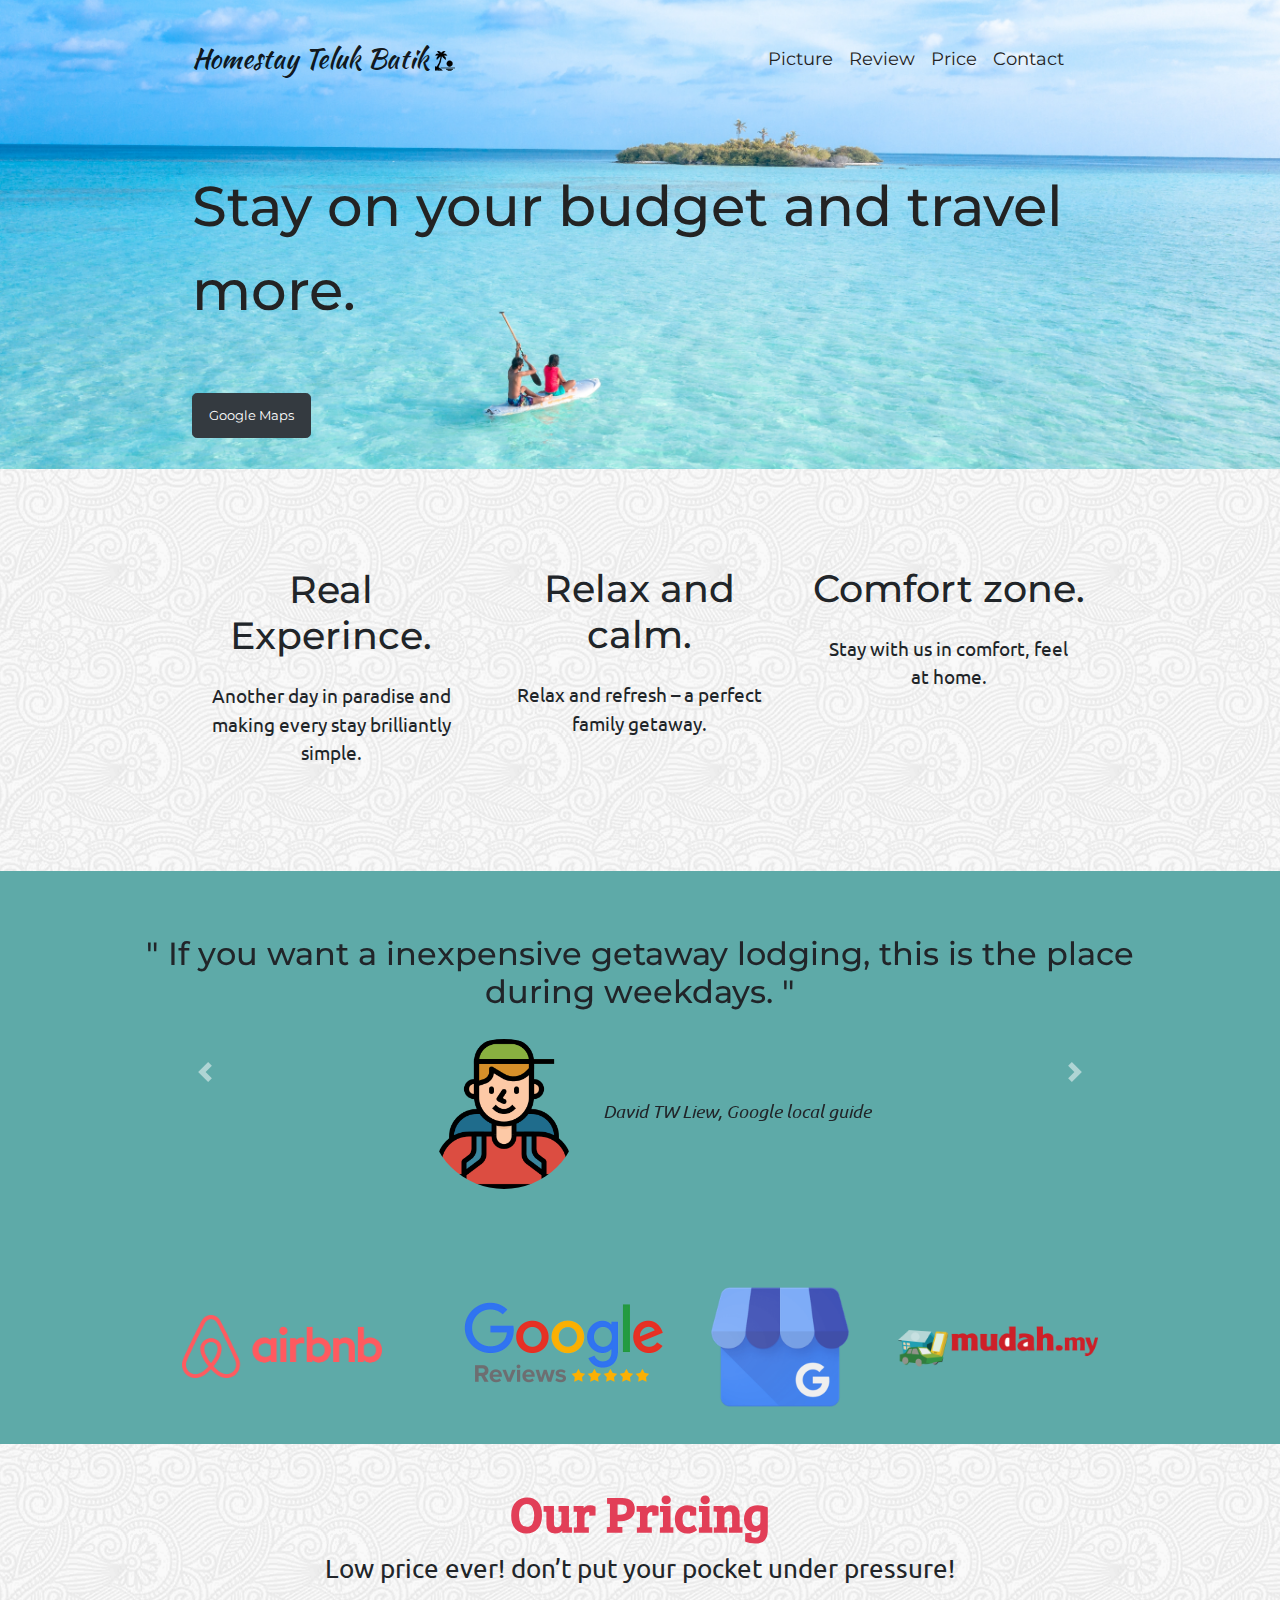
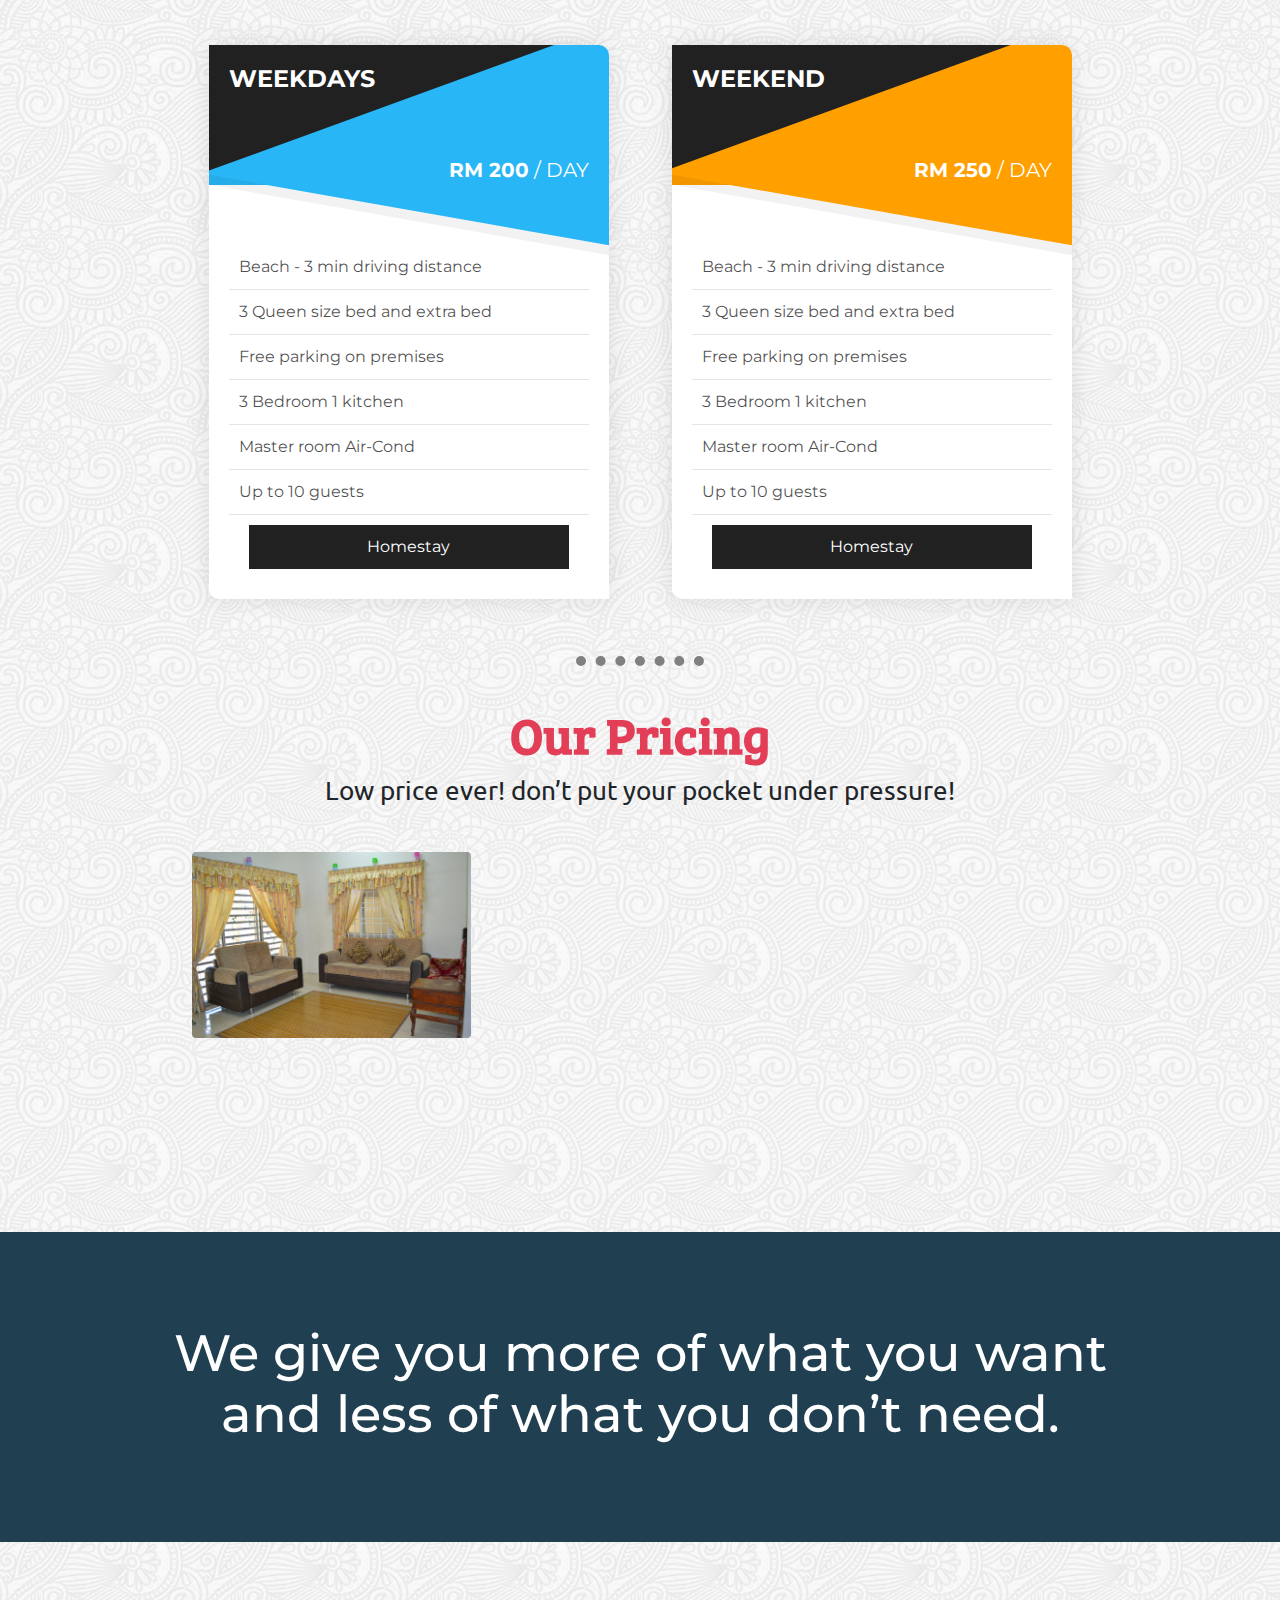
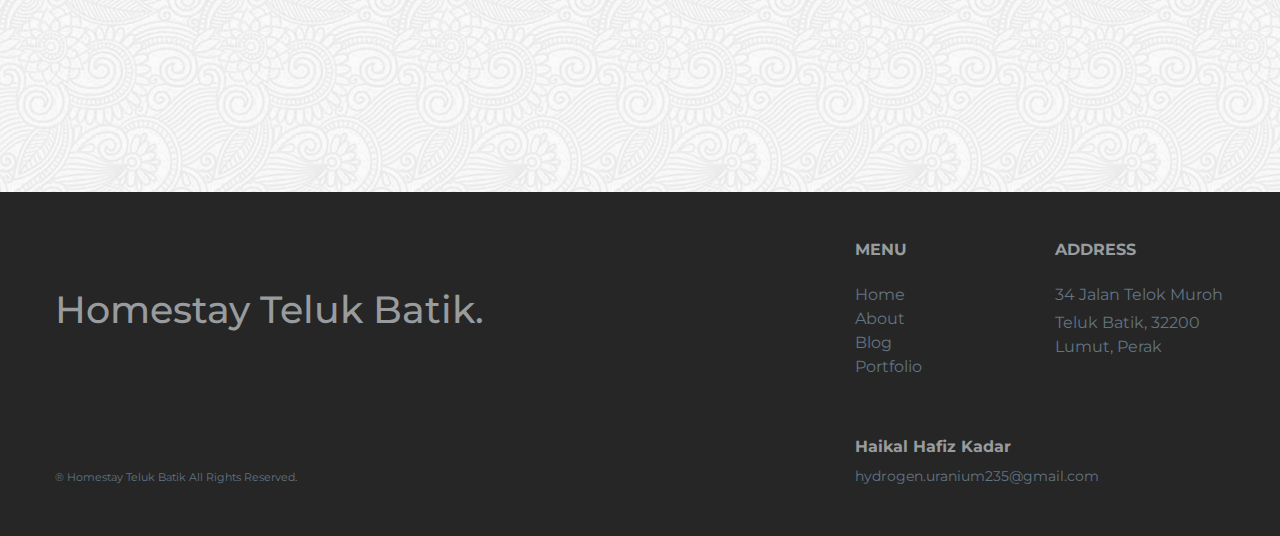
==== commit 55723538: "update background" ====
--- a/Homestay Teluk Batik - Bootstrap/index.html
+++ b/Homestay Teluk Batik - Bootstrap/index.html
@@ -109,7 +109,7 @@
     <div class="col-lg-4">
     <i class="fas fa-home fa-7x icon"></i> 
     <br>
-    <h3 style="text-align: center;">Real experience.</h3>
+    <h3 style="text-align: center; ">Real Experince.</h3>
     <p class="features-mini-text">Another day in paradise and making every stay brilliantly simple.</p>
     </div>
 
@@ -224,11 +224,12 @@
       </div>
 
   </div>
-
 </section>
-
+ <hr class="dash">
   <!-- Gallery -->
     <section id="gallery">
+      <h1 class="our-price">Our Pricing</h1>
+    <p style="font-size: 1.6rem; text-align: center; font-family: 'Ubuntu';">Low price ever! don’t put your pocket under pressure!</p>
     <div class="container-fluid">
   <div class="row">
     <div class="col-lg-4 col-md-12 mb-4 mb-lg-0">
@@ -252,13 +253,18 @@
     </div>
   </section>
 
+  <br style="margin-top: 3%;">
+  <br>
+  <br>
+  <br>
+  <br>
+
   <!-- Call to Action -->
 
-  <section id="cta" style="background-color: #232323;">
-
-    <h3>Find the True Love of Your Dog's Life Today.</h3>
-    <button type="button">Download</button>
-    <button type="button">Download</button>
+  <section id="cta" class="CallTO">
+
+    <h1 class="call-to-heading">We give you more of what you want and less of what you don’t need.</h1>
+
 
   </section>
 
@@ -268,7 +274,7 @@
   <footer id="footer">
     <div class="container-fluid-footer pb-0 mb-0 justify-content-center text-light ">
       <footer>
-          <div class="row my-5 justify-content-center py-5">
+          <div class="row my-5 justify-content-center">
               <div class="col-11">
                   <div class="row ">
                       <div class="col-xl-8 col-md-4 col-sm-4 col-12 my-auto mx-auto a">
--- a/Homestay Teluk Batik - Bootstrap/css/styles.css
+++ b/Homestay Teluk Batik - Bootstrap/css/styles.css
@@ -1,4 +1,3 @@
-
 
 #title{
     /*background-color:#232323 ;*/
@@ -18,9 +17,29 @@
 }
 
 body{
+    
+    /*background-color:#FAFAFA;*/
+    background-position: bottom;
+    animation: 4s linear 0s infinite bp;
+    background-image: url('../images/full-bloom.png');
+    font-family: 'Montserrat', sans-serif;
+}
+@keyframes bp {
+  from {
+    background-position:  198px 0;
+  }
   
-    background-color:#FAFAFA;
-    font-family: 'Montserrat', sans-serif;
+  to {
+    background-position:  0 198px;
+  }
+}
+
+.dash{
+  border-style: dotted none none;
+  border-width: 10px;
+  border-color: gray;
+  height: 0px;
+  width: 10%;
 }
 
 #heading{
@@ -89,7 +108,7 @@
 #testimonials{
     padding: 5% 10%;
     text-align: center;
-    background-color: #3FC5F0;
+    background-color: #5EAAA8;
 
 }
 
@@ -101,7 +120,7 @@
 
 #press{
     text-align: center;
-    background-color: #3FC5F0;
+    background-color: #5EAAA8;
 }
 .press-image{
     width: 200px;
@@ -355,8 +374,18 @@
   cursor: zoom-in;
   z-index:1;
 }
-
-
+/*Call to action */
+.CallTO{
+  background-color: #204051;
+  padding: 7% 10%;
+}
+.call-to-heading{
+  font-size: 3.2rem;
+  text-align: center;
+  color: rgb(255, 255, 255);
+}
+
+/* Footer */
 
 .container-fluid-footer {
      overflow: hidden;
